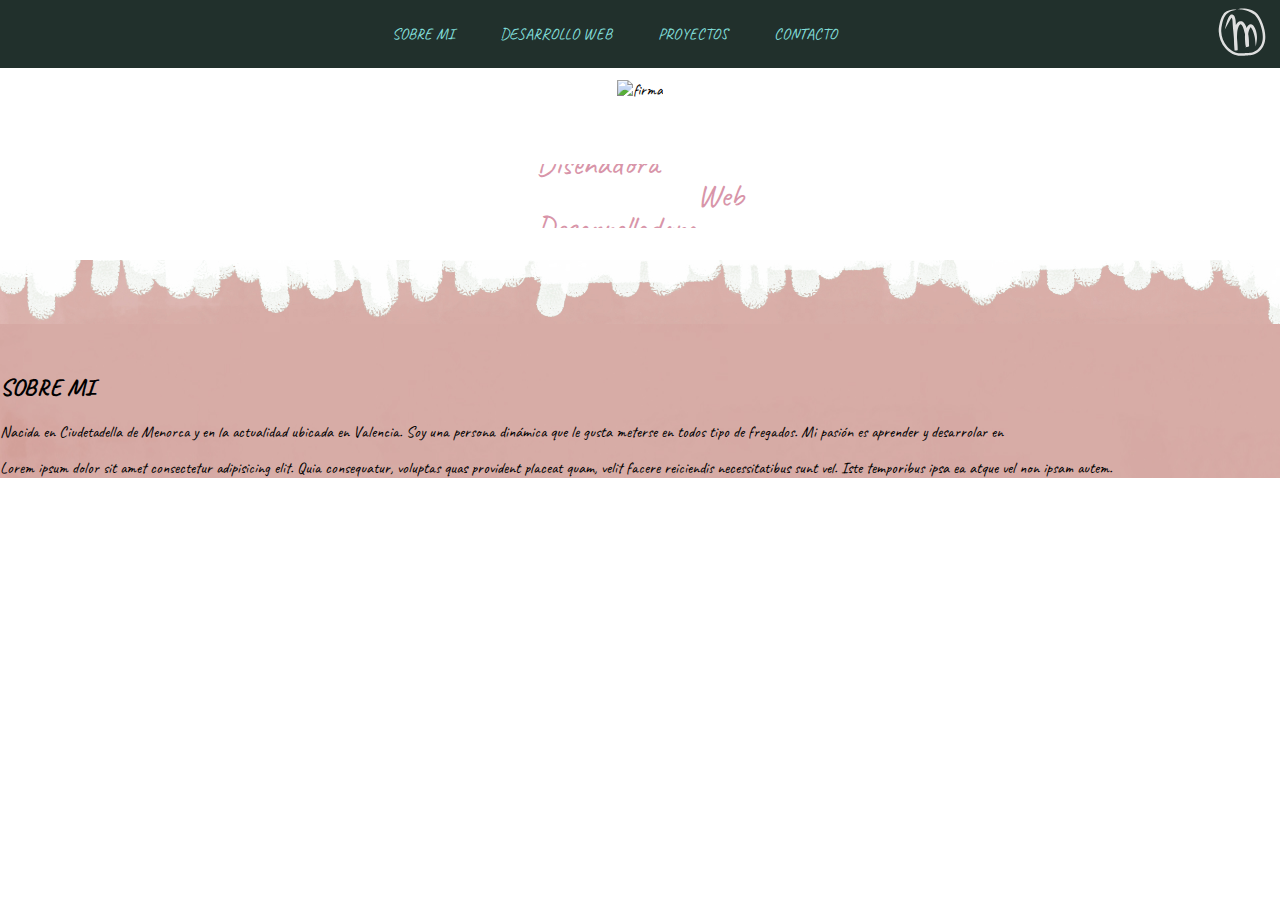
==== index.html @ 5e64967b "change colors" ====
<!DOCTYPE html>

<html lang="es">

    <head>
        <title>MaCa</title>
        <meta charset="UTF-8">
        <meta name="viewport" content="width=device-width, initial-scale=1.0">
        <link rel="stylesheet" type="text/css" href="css/estilo.css"/>
        <link rel="preconnect" href="https://fonts.gstatic.com"/>
        <link href="https://fonts.googleapis.com/css2?family=Potta+One&display=swap" rel="stylesheet"/>
        <link rel="preconnect" href="https://fonts.gstatic.com"/>
        <link href="https://fonts.googleapis.com/css2?family=Caveat" rel="stylesheet"/>
                <!-- poner icono en la pestaña -->
        <link rel="icon" href="images/prueba3.svg"/>
    </head>
    
    <body id="page-top" class="index">
        <!-- TOPBAR 
               <nav>
            <div>
            <a class="point" href="maca_sobremi.html"> SOBRE MI </a>
            <a class="point" href="maca_restauracion.html">RESTAURACIÓN</a>
            <a class="point" href="maca_web.html">DESARROLLO WEB</a>
            <a class="point" href="maca_otros.html">OTROS PROYECTOS</a>
            <a class="point" href="maca_contacto.html">CONTACTO</a>
            </div>
            <a href="maca_inicio.html"><img src="images/icono.png" alt="inicio"/></a>
        </nav> 
        -->
        
            <div class="topbar">
                <input type="checkbox" name="Menu" id="menu-toggle" />
                <label class="menu-button-container" for="menu-toggle">
                    <img class="icon-home" src="images/menu1.svg" alt="icon menu"/>
                </label>
                <div class="menu-button"></div>
                <nav class="nav-menu">
                    <ul class="nav-menu">
                        <li class="nav-menu__item">
                            <a class="point" href="#sobre_mi"> SOBRE MI</a>
                        </li>
                        <li class="nav-menu__item">
                            <a class="point" href="maca_web.html">DESARROLLO WEB</a>
                        </li>
                        <li class="nav-menu__item">
                            <a class="point" href="maca_proj.html">PROYECTOS</a>
                        </li>
                        <li class="nav-menu__item">
                            <a class="point" href="maca_contacto.html">CONTACTO</a>
                        </li>
                    </ul>
                </nav>
                <div class="nav-menu__button">
                    <a href="#page-top"><img class="icon-home" src="images/prueba3.svg" alt="icono"></a>
                </div>
            </div>
                     
        
        <header>
            <div id="titulo"><img src="images/animalsalvaje-web2.png" alt="firma"></div>
        </header>
        <main> 
            <div class="contenedor">
                <ul class="change">
                    <li>Diseñadora</li>
                    <li>Desarrolladora</li>
                </ul>
            </br>
                <p>Web</p>
            </div>
        </main>

        <div id="transicion"></div>

        
        <article>
                <h2 id="sobre_mi">SOBRE MI</h2>
            <section> 
                <p>Nacida en Ciudetadella de Menorca y en la actualidad ubicada en Valencia. 
                    Soy una persona dinámica que le gusta meterse en todos tipo de fregados. Mi pasión es aprender y desarrolar en </p>
Lorem ipsum dolor sit amet consectetur adipisicing elit. Quia consequatur, voluptas quas provident placeat quam, velit facere reiciendis necessitatibus sunt vel. Iste temporibus ipsa ea atque vel non ipsam autem.
            </section>
        </article>





                <!--
                <h2 id="sobre_mi">SOBRE MI</h2>
        <section> 
            <h3>PRESENTACIÓN</h3>
                <div id="imagen">
                    <img src="images/MARIA.png" alt="MARIA"/>
                </div>
                    <p><b>Lorem ipsum dolor sit amet </b>, consectetur adipiscing elit, sed do eiusmod tempor 
                        incididunt ut labore et dolore magna aliqua. Odio ut sem nulla pharetra diam sit. 
                        Pretium quam vulputate dignissim suspendisse in est ante in nibh. Nunc consequat 
                        interdum <b> varius sit </b>amet mattis. <i>Malesuada</i> fames ac turpis egestas maecenas pharetra 
                        convallis posuere morbi. Mi proin sed libero enim sed faucibus. Egestas purus viverra 
                        accumsan in nisl nisi. Lectus proin nibh nisl condimentum id venenatis. Cras fermentum 
                        odio eu feugiat pretium nibh ipsum. Et molestie ac feugiat sed lectus vestibulum mattis 
                        ullamcorper.</p>
                    <hr/>
                    <p>Accumsan tortor posuere ac ut consequat. Nec feugiat in fermentum posuere urna nec tincidunt praesent 
                        semper. Ut sem nulla pharetra diam sit amet. Habitasse platea dictumst quisque sagittis purus. In hac 
                        habitasse platea dictumst quisque. Gravida rutrum quisque non tellus orci ac auctor augue. Odio 
                        pellentesque diam volutpat commodo sed. Amet consectetur adipiscing elit duis tristique. Netus et 
                        malesuada fames ac turpis egestas integer eget. Posuere lorem ipsum dolor sit amet consectetur. Sit amet 
                        risus nullam eget. Vitae turpis massa sed elementum tempus egestas sed sed risus. Risus sed vulputate odio
                        ut enim blandit volutpat. Convallis a cras semper auctor neque. Praesent tristique magna sit amet purus 
                        gravida. Augue ut lectus arcu bibendum at varius vel pharetra. Lobortis scelerisque fermentum dui faucibus 
                        n ornare quam viverra. Nulla pharetra diam sit amet nisl suscipit adipiscing. Magna fringilla urna porttitor
                        rhoncus dolor purus.</p>
                    <br/> 
                    <table border="1">
                        <tr>
                            <th colspan="3">Plazas disponibles</th>
                        </tr>
                        <tr>
                            <td class="tipo">Grado Medio</td>
                            <td>SMR</td>
                            <td>25</td>
                        </tr>
                        <tr>
                            <td rowspan="3" class="tipo">Grado Superior</td>
                            <td>ASIR</td>
                            <td>20</td>
                        </tr>
                        <tr>
                            <td >DAW</td>
                            <td>36</td>
                        </tr>
                        <tr>
                            <td>DAM</td>
                            <td>25</td>
                        </tr>
                    </table>
                </section>
                <br/> 
-->
<!--
<section>
                    <h3></h3>
                    <p>
                        Pueden acceder al ciclo sin prueba de acceso los:</p>
                    <ol type="A">
                        <li>Graduados en Educación Secundaria Obligatoria.</li>
                        <li>Titulados en Formación Profesional Básica.</li>
                        <li>Titulados de Formación Profesional de primer grado (Técnico Auxiliar).</li>
                        <li>Titulados de Formación Profesional de grado medio (Técnico).</li>
                        <li>Tener 2.º de BUP aprobado.</li>
                        <li>Tener 2.º de BUP aprobado.</li>
                        <li>Haber superado el segundo curso del primer ciclo experimental de reforma de las enseñanzas medias.</li>
                        <li>Haber superado, de las enseñanzas de Artes Plásticas y Oficios Artísticos, el tercer curso del Plan de 1963 o segundo de comunes experimental.</li>
                        <li>Otras titulaciones equivalentes a efectos académicos.</li>
                    </ol>
                    <p>Estos requisitos son generales para todos los ciclos de Grado Medio. Mas información <a href=http://www.ceice.gva.es/va/web/formacion-profesional/orientaciones-grado-medio>orientaciones grado medio</a>.
                    </p> 

                </section>
                <br/>

                <section>
                    <h3 id="r_grado_superior">Requisitos acceso grado superior</h3>
                    <p>
                        Pueden acceder al ciclo sin prueba de aquellos estudiantes que cumplan una de los siguientes requisitos (en orden de prioridad):</p> 
                    <ol type="I"> 
                        <li>Bachillerato LOE modalidad BCT o Título de Técnico de FP</li>
                        <li>Bachillerato LOGSE modalidades BCNS o BT.</li>
                        <li>Bachillerato Experimental modalidades BCN o BTI</li>
                        <li>Haber superado las opciones A, B de COU</li>
                        <li>Estar en posesión del título de Bachillerato LOE/LOGSE.</li>
                        <li>Haber superado el segundo curso de cualquier otra modalidad de Bachillerato Experimental.</li>
                        <li>Opciones C, D de Cou o Preu superados.</li>
                        <li>Estar en posesión del título de Formación Profesional de Segundo Grado u otras titulaciones equivalentes a efectos académicos.</li>
                        <li>Tener una titulación universitaria a la que se accedió sin cumplir ninguno de los requisitos anteriores.</li>
                    </ol>
                    <p>Estos requisitos son generales para todos los ciclos de Grado Superior. Más información <a href= "http://www.ceice.gva.es/va/web/formacion-profesional/orientaciones-grado-superior"> orientaciones grado superior.</a>
                    </p>

                </section>
                <br/>
                <section>
                    <h3 id="multimedia">Documentos multimedia</h3>
                    <div class="flex">
                        <div class="child" id="audio">
                            <div><audio controls>
                                <source src="media/XSLT_ampliación-2020-03-20_audio.mp3" type="audio/mpeg">
                                Your browser does not support the <code>audio</code> tag.
                                </audio></div>
                        </div>
                        <div class="child" id="video">
                            <div class="video"> <video width="320" height="240" controls>
                                <source src="media/XSLT_ampliación-2020-03-20.mp4" type="video/mp4">
                                Your browser does not support the <code>video</code> tag.
                                </video></div>
                        </div> 
                    </div>
                </section>

            
                <section>
                    <h3 id="info">Contacta para más información</h3>

                    <form>
                        <label for="name">Nombre y apellidos:</label>
                        <input type="text" id="name" maxlength="100" placeholder="Nombre y Apellidos" value="" required/><br/>
                        <label for="edad">Edad:</label>
                        <input type="number" id="edad" min="1" max="100" placeholder="Edad" value="" required/><br/>
                        <label for="informacion">Deseo recibir información de:</label><br/>
                        <select id="informacion">
                            <option selected>Grado Superior</option>
                            <option>Grado Medio</option>
                            <option>FP Básica</option>
                        </select>
                        <br/>
                        <label for="email">Correo electrónico:</label>
                        <input type="email" id="email" maxlength="100" required placeholder="Email"/><br/>
                        <label class="horario">Prefiero horario:</label><br/>
                        <input type="radio" name="horario" id="ma" value="mañana" checked="checked" /><label for="ma">Mañana</label><br/>
                        <input type="radio" name="horario" id="ta" value="tarde" /> <label for="ta">Tarde</label><br/>
                        <input type="radio" name="horario" id="in" value="indistinto" /><label for="in">Indistinto</label><br/>

                        <label class="checkbox_modalidad"> Modalidad </label> <br/>
                        <input type="checkbox" name="presencial" value="presencial" id="presencial" checked/><label for="presencial">Presencial</label><br/>
                        <input id="semipresencial" type="checkbox"  name="semipresencial" value="semipresencial" checked="checked"/> 
                        <label for= "semipresencial"> SemiPresencial </label> <br/>

                        <input type="submit" id="submit" value="Enviar Datos" />
                    </form>
                </section>
                 comment -->
        <br/><br/>
        <footer> Maria Cavaller    2023</footer>
        

        <script>
            // Escucha el evento de clic en los elementos del menú
            const menuItems = document.querySelectorAll('.nav-menu__item');
            menuItems.forEach(item => {
                item.addEventListener('click', () => {
                    // Oculta automáticamente la lista de elementos al hacer clic
                    const menuToggle = document.getElementById('menu-toggle');
                    menuToggle.checked = false;
                });
            });
        </script>
    </body>
</html>
---- css/estilo.css ----
/*estilo texto*/
body{
    margin: 0; 
    font-family:  Candara, 'Caveat' ,Helvetica, Arial, sans-serif;
    /*background-image: url('../images/fondo.jpg');
    background-size: cover;
    background-position: center; */
    overflow-x: hidden;
}
/* RESET CSS */

html body {
    margin: 0;
    height: 100%;
  }
  
  ul {
    margin: 0;
    padding: 0;
  }

  /*quitar estilo a los enlaces*/
  a {
    color: initial;
    text-decoration: none;
  }

/*NAVEGADOR*/
.topbar{
    display: flex;
    flex-direction: row;
    justify-content: space-between;
    align-items: center;
    position: fixed;
    background-color: #21302c;
    height: 3em;
    padding: 10px;
    width: 100%;
}

nav-menu {
  display: flex;
  list-style: none;
  margin: 0;
  padding: 0;
  
}

nav a{
    padding: 2px 7px 2px 7px;
}

.nav-menu__item{
    margin: 0 1rem;
    overflow: hidden;
    background-color: #21302c;
    
    text-decoration: none;
    display: inline;
}
li a{
    color: rgb(128, 221, 216);
}
.nav-menu>ul {
    display: flex;
    flex-direction: row;
}

.menu-button-container {
    display: none;
    height: 100%;
    width: 3em;
    cursor: pointer;
    align-items: center;
}

/*ocultar cuadrado seleccionador*/
#menu-toggle {
    display: none;
}


nav a.point:hover {
    color: #d895a9;
    cursor: pointer;
    outline: 0;
}
/*ICONOS*/
.icon-home {
    width: 3em;
    height: 3em;
    padding-right: 1.5em;
    filter: invert(100%)
}
.icon-home:hover{
    filter: invert(70%);
}
/*nav para movil*/
@media (max-width:768px) {
    .menu-button-container {
        display: flex; 
      }

    .nav-menu {
        position: absolute;
        top: 2.1em;
        left: 0;
        width: 100vw;
        /*radio no funciona
        border-radius: 5%;
        border:#6AE8C7;
        */  
    }

    .nav-menu__item {
        text-decoration: none;
        font-weight: bold;
     }
    
    .nav-menu>ul {
        display: flex;
        flex-direction: column;
        
    }

    #menu-toggle~.nav-menu li {
        height: 0;
        margin: 0;
        padding: 0;
        border: 0;
        transition: height 400ms cubic-bezier(0.23, 1, 0.32, 1);
    }

    #menu-toggle:checked~.nav-menu li {
        height: 3em;
        padding: 0.6em;
        transition: height 400ms cubic-bezier(0.23, 1, 0.32, 1);
    }

    .nav-menu>li {
        display: flex;
        margin: 0;
        padding: 1em 0;
        width: 70%;
    }
}

/*INICIO*/
/*nombre
header {
    font-family: 'Caveat';
    font-size: 5em;
    color: white;
    text-align: center;
}
*/
#titulo{
    display: flex;
    align-items: center;
    justify-content: center;
}
#titulo>img{
    height: 80%;
    max-height: 100vh;
    margin-top: 5em;
    margin-bottom: 5%;
    /*para que la imagen no se deforme*/
    object-fit: cover;
}
@media (max-width:768px) {
    #titulo>img{
   
    width: 100%;
    height: auto;
    margin-bottom: 4%;
}
}

/*descripcion intro*/
.contenedor{
    display: flex;
    width: 100%;
    height: 2em;
    color:#d895a9;
    font-size: 2em;
    line-height: 2em;    
    position: relative;
    justify-content: center;
    align-items: center;
    /*ocutar elementos que se salen del contenedor*/
    overflow: hidden;
}
.change{
    list-style: none;
    animation: cambiar 4s infinite;
}
@keyframes cambiar {
    0%{margin-top: 2em;}
    25%{margin-top: 2em;}
    50%{margin-top: -2em;}
    75%{margin-top: -2em;}
    95%{margin-top: 2em;}
    100%{margin-top: 2em;}
}

#transicion{
    background-image: url('../images/fondo1.jpg');
    background-size: cover;
    background-position: center; 
    width: 100%;
    height: 4em;
    margin-top: 2em;
    margin-bottom: 0;
}
/*SOBREMI*/
article{
    background-image: url('../images/fondo2.jpg');
}
h2,#sobremi{
    padding-top: 2em;
    margin-top: 0;
}





/*intro?
.intro{
    font-family: Candara; sans-serif;
    text-align: center;
    font-size: 2em;
    color: white;
}
*/
footer{
    font-family: sans-serif;;
    text-align: center;
    bottom: 0.5em;
    color: white;

}

/*titulos
nav{
    display: flex;
    background-color: #387162;
    position: fixed;
    justify-content: space-between;
    width: 100%;
    height: 4em;
    align-items: center;
    
    
}
& div{
    padding: 10px;
}
nav a{
    margin-top: 0;
    color: white;
    padding: 2px 7px 2px 7px;
    text-decoration: none;
}
nav a.point:hover {
    color: #6AE8C7;
    cursor: pointer;
    outline: 0;
}

a img{
   width: 2em;
   height: 2em;
   padding-right: 3em;
   border: 0;
}
h2{
    font-family: Candara;
    padding-top: 3em;
    margin-left: 0.5em;
    font-size: 2em;
    color: white;
}
h3 {
    margin-left: 1em;
    font-size: 1.5em;
    
}
p{
    text-align: justify;
    margin-left: 2em;
    margin-right: 1em;
}
*/
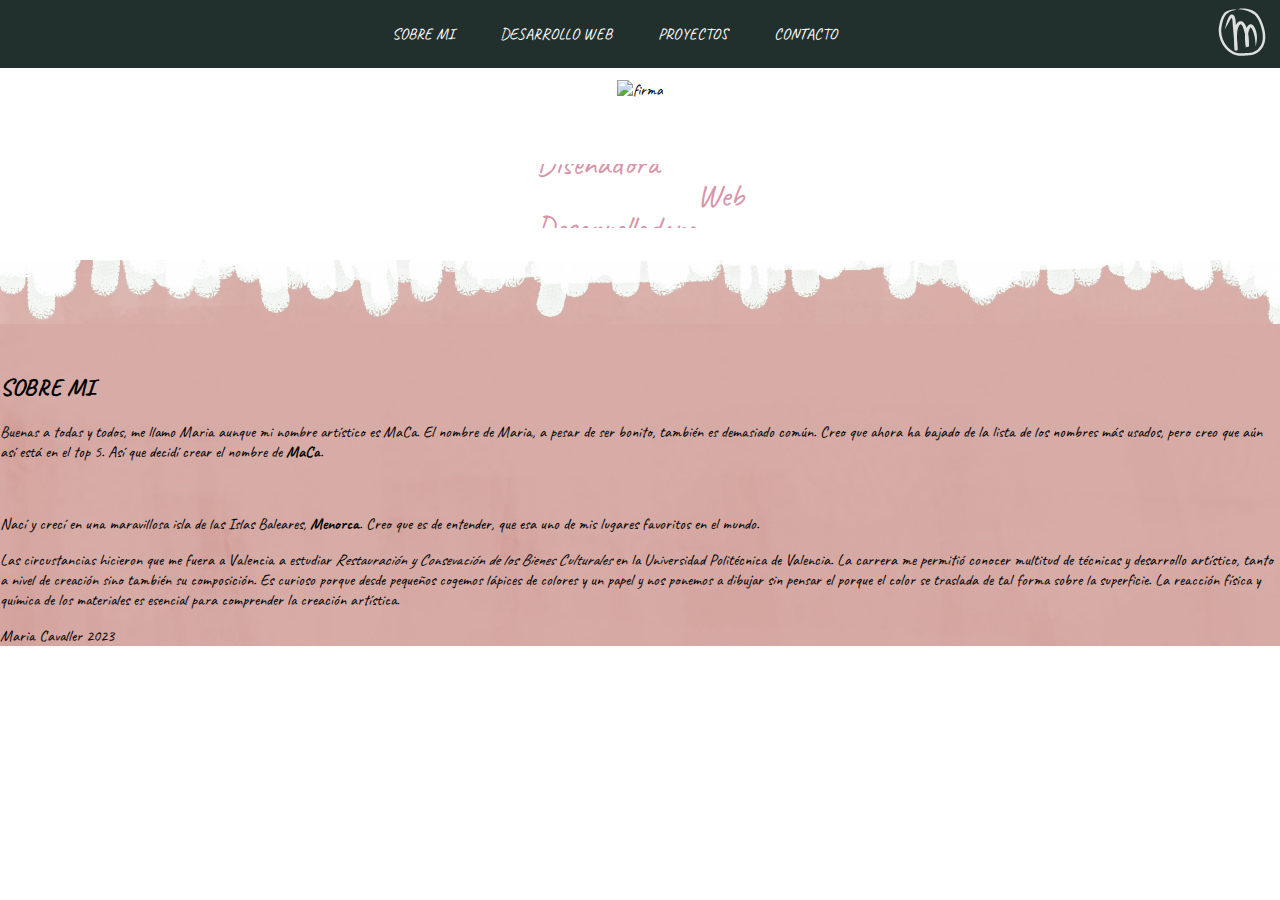
==== commit fd95382b: "sobremi" ====
--- a/index.html
+++ b/index.html
@@ -77,10 +77,19 @@
         <article>
                 <h2 id="sobre_mi">SOBRE MI</h2>
             <section> 
-                <p>Nacida en Ciudetadella de Menorca y en la actualidad ubicada en Valencia. 
-                    Soy una persona dinámica que le gusta meterse en todos tipo de fregados. Mi pasión es aprender y desarrolar en </p>
-Lorem ipsum dolor sit amet consectetur adipisicing elit. Quia consequatur, voluptas quas provident placeat quam, velit facere reiciendis necessitatibus sunt vel. Iste temporibus ipsa ea atque vel non ipsam autem.
+                <p>Buenas a todas y todos, me llamo Maria aunque mi nombre artístico es MaCa. El nombre de Maria, a pesar de ser bonito, también es demasiado común. Creo que ahora ha bajado de la lista de los nombres más usados, pero creo que aún así está en el top 5.
+                    Así que decidí crear el nombre de <b>MaCa</b>.</p></br>
+                    <p>Nací y crecí en una maravillosa isla de las Islas Baleares, <b>Menorca</b>. Creo que es de entender, que esa uno de mis lugares favoritos en el mundo.</p>                    
+                    <p> Las circustancias hicieron que me fuera a Valencia a estudiar <i>Restauración y Consevación de los Bienes Culturales</i> en la Universidad Politécnica de Valencia.
+                    La carrera me permitió conocer multitud de técnicas y desarrollo artístico, tanto a nivel de creación sino también su composición. Es curioso porque desde pequeños cogemos lápices de colores
+                    y un papel y nos ponemos a dibujar sin pensar el porque el color se traslada de tal forma sobre la superficie. La reacción física y química de los materiales
+                    es esencial para comprender la creación artística.</p> 
+                   
+                   
+
+
             </section>
+            Maria Cavaller 2023
         </article>
 
 
--- a/css/estilo.css
+++ b/css/estilo.css
@@ -60,7 +60,7 @@
     display: inline;
 }
 li a{
-    color: rgb(128, 221, 216);
+    color: white;
 }
 .nav-menu>ul {
     display: flex;
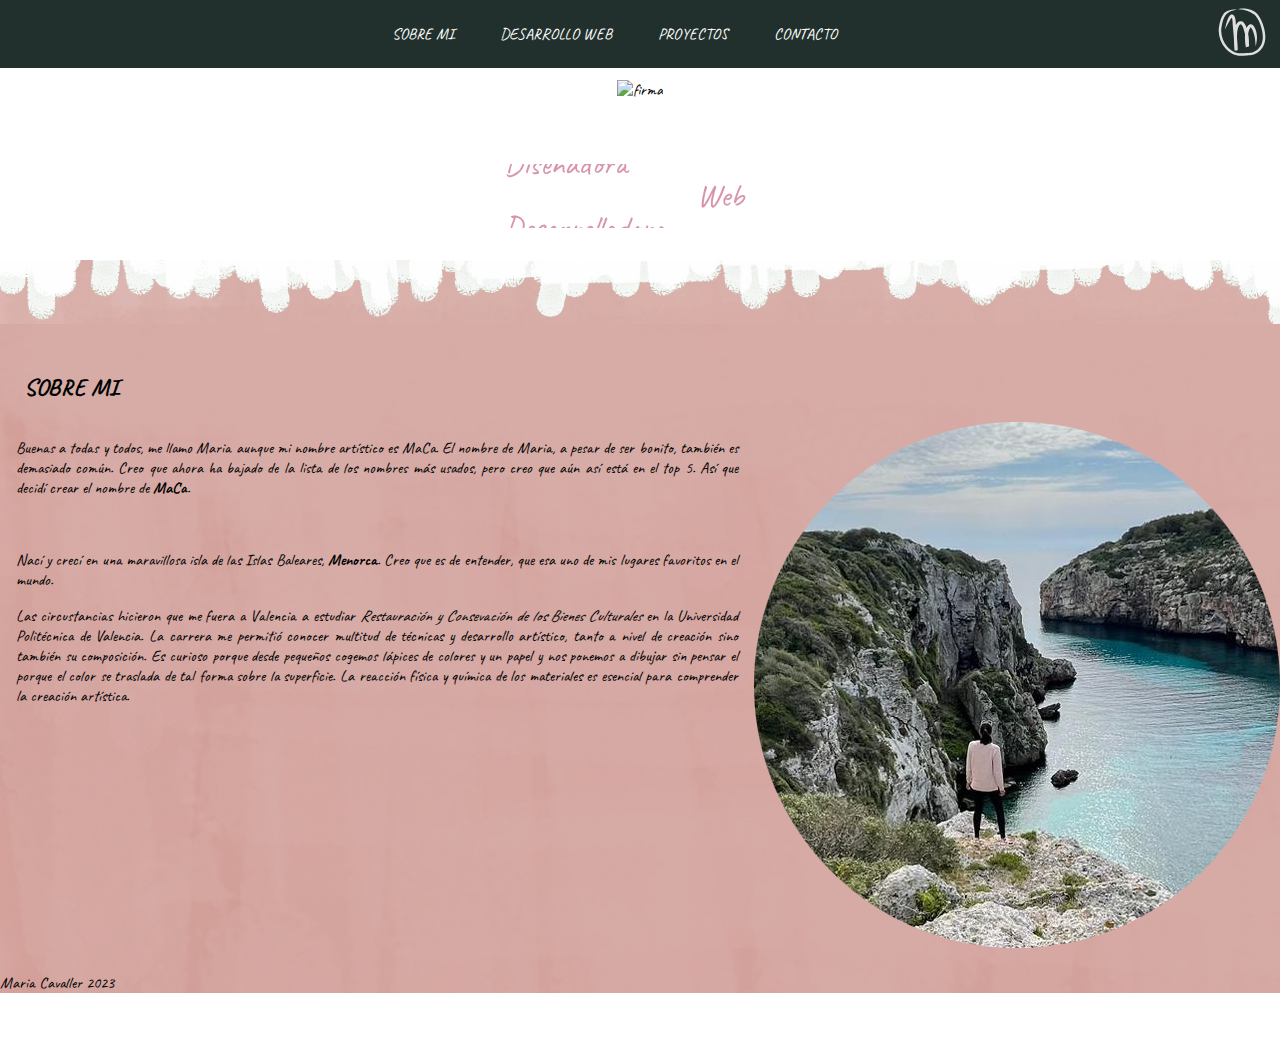
==== commit 34402b53: "things" ====
--- a/index.html
+++ b/index.html
@@ -35,29 +35,50 @@
                     <img class="icon-home" src="images/menu1.svg" alt="icon menu"/>
                 </label>
                 <div class="menu-button"></div>
-                <nav class="nav-menu">
-                    <ul class="nav-menu">
-                        <li class="nav-menu__item">
-                            <a class="point" href="#sobre_mi"> SOBRE MI</a>
-                        </li>
-                        <li class="nav-menu__item">
-                            <a class="point" href="maca_web.html">DESARROLLO WEB</a>
-                        </li>
-                        <li class="nav-menu__item">
-                            <a class="point" href="maca_proj.html">PROYECTOS</a>
-                        </li>
-                        <li class="nav-menu__item">
-                            <a class="point" href="maca_contacto.html">CONTACTO</a>
-                        </li>
-                    </ul>
-                </nav>
+                    <nav class="nav-menu">
+                        <ul class="nav-menu">
+                            <li class="nav-menu__item">
+                                <a class="point" href="#sobre_mi"> SOBRE MI</a>
+                            </li>
+                            <li class="nav-menu__item">
+                                <a class="point" href="maca_web.html">DESARROLLO WEB</a>
+                            </li>
+                            <li class="nav-menu__item">
+                                <a class="point" href="maca_proj.html">PROYECTOS</a>
+                            </li>
+                            <li class="nav-menu__item">
+                                <a class="point" href="maca_contacto.html">CONTACTO</a>
+                            </li>
+                        </ul>
+                    </nav>
                 <div class="nav-menu__button">
                     <a href="#page-top"><img class="icon-home" src="images/prueba3.svg" alt="icono"></a>
                 </div>
             </div>
                      
         
-        <header>
+        <header id="maca"> 
+            <!-- CAMBIAR IMAGEN CADA 2 S ---------
+            <img id="imagen-cambiante" src="" alt="Imagen Cambiante">
+            <script>
+                const imagenes = [
+                'images/animalsalvaje-web2.png',
+                'images/animalsalvaje-web3.png',
+                ]
+                function cambiarImagen() {
+                    const imgElement = document.getElementById('imagen-cambiante');
+                    let index = 0;
+                    setInterval(() => {
+                        imgElement.src = imagenes[index];
+                        index = (index + 1) % imagenes.length;
+                    }, 2000); // 4000 milisegundos = 4 segundos
+                }
+
+                // Inicia el cambio de imagen al cargar la página
+                cambiarImagen();
+            </script>
+            -->
+            
             <div id="titulo"><img src="images/animalsalvaje-web2.png" alt="firma"></div>
         </header>
         <main> 
@@ -77,14 +98,19 @@
         <article>
                 <h2 id="sobre_mi">SOBRE MI</h2>
             <section> 
-                <p>Buenas a todas y todos, me llamo Maria aunque mi nombre artístico es MaCa. El nombre de Maria, a pesar de ser bonito, también es demasiado común. Creo que ahora ha bajado de la lista de los nombres más usados, pero creo que aún así está en el top 5.
+                <div class="flexbox">
+                <div class="texto">
+                    <p>Buenas a todas y todos, me llamo Maria aunque mi nombre artístico es MaCa. El nombre de Maria, a pesar de ser bonito, también es demasiado común. Creo que ahora ha bajado de la lista de los nombres más usados, pero creo que aún así está en el top 5.
                     Así que decidí crear el nombre de <b>MaCa</b>.</p></br>
-                    <p>Nací y crecí en una maravillosa isla de las Islas Baleares, <b>Menorca</b>. Creo que es de entender, que esa uno de mis lugares favoritos en el mundo.</p>                    
+                    <p>Nací y crecí en una maravillosa isla de las Islas Baleares, <b>Menorca</b>. Creo que es de entender, que esa uno de mis lugares favoritos en el mundo.</p>               
                     <p> Las circustancias hicieron que me fuera a Valencia a estudiar <i>Restauración y Consevación de los Bienes Culturales</i> en la Universidad Politécnica de Valencia.
                     La carrera me permitió conocer multitud de técnicas y desarrollo artístico, tanto a nivel de creación sino también su composición. Es curioso porque desde pequeños cogemos lápices de colores
                     y un papel y nos ponemos a dibujar sin pensar el porque el color se traslada de tal forma sobre la superficie. La reacción física y química de los materiales
                     es esencial para comprender la creación artística.</p> 
-                   
+                </div>
+                    <div class="images_me"><img src="images/menorca.png" alt="menorca"/>
+                    <img src="" alt=""></div>
+                </div>
                    
 
 
--- a/css/estilo.css
+++ b/css/estilo.css
@@ -1,5 +1,14 @@
 
 /*estilo texto*/
+/*INICIO*/
+/*nombre
+header {
+    font-family: 'Caveat';
+    font-size: 5em;
+    color: white;
+    text-align: center;
+}
+*/
 body{
     margin: 0; 
     font-family:  Candara, 'Caveat' ,Helvetica, Arial, sans-serif;
@@ -19,6 +28,15 @@
     margin: 0;
     padding: 0;
   }
+  h2{
+    margin-left: 1em;
+    margin-right: 1em;
+  }
+  p{
+    margin-left: 1em;
+    margin-right: 1em;
+    text-align: justify;
+  }
 
   /*quitar estilo a los enlaces*/
   a {
@@ -90,12 +108,15 @@
 .icon-home {
     width: 3em;
     height: 3em;
+    margin-left: auto;
     padding-right: 1.5em;
     filter: invert(100%)
 }
 .icon-home:hover{
     filter: invert(70%);
 }
+
+
 /*nav para movil*/
 @media (max-width:768px) {
     .menu-button-container {
@@ -112,18 +133,15 @@
         border:#6AE8C7;
         */  
     }
-
     .nav-menu__item {
         text-decoration: none;
         font-weight: bold;
      }
-    
+
     .nav-menu>ul {
         display: flex;
         flex-direction: column;
-        
-    }
-
+    }
     #menu-toggle~.nav-menu li {
         height: 0;
         margin: 0;
@@ -131,13 +149,11 @@
         border: 0;
         transition: height 400ms cubic-bezier(0.23, 1, 0.32, 1);
     }
-
     #menu-toggle:checked~.nav-menu li {
         height: 3em;
         padding: 0.6em;
         transition: height 400ms cubic-bezier(0.23, 1, 0.32, 1);
     }
-
     .nav-menu>li {
         display: flex;
         margin: 0;
@@ -146,15 +162,7 @@
     }
 }
 
-/*INICIO*/
-/*nombre
-header {
-    font-family: 'Caveat';
-    font-size: 5em;
-    color: white;
-    text-align: center;
-}
-*/
+
 #titulo{
     display: flex;
     align-items: center;
@@ -169,8 +177,7 @@
     object-fit: cover;
 }
 @media (max-width:768px) {
-    #titulo>img{
-   
+    #imagen-cambiante{
     width: 100%;
     height: auto;
     margin-bottom: 4%;
@@ -193,7 +200,7 @@
 }
 .change{
     list-style: none;
-    animation: cambiar 4s infinite;
+    animation: cambiar 5s infinite;
 }
 @keyframes cambiar {
     0%{margin-top: 2em;}
@@ -213,7 +220,8 @@
     margin-top: 2em;
     margin-bottom: 0;
 }
-/*SOBREMI*/
+/*----SOBREMI---*/
+
 article{
     background-image: url('../images/fondo2.jpg');
 }
@@ -221,6 +229,23 @@
     padding-top: 2em;
     margin-top: 0;
 }
+
+/*imagenes sobre mi*/
+.flexbox{
+    display: flex;
+
+}
+
+
+
+
+
+
+
+
+
+
+
 
 
 
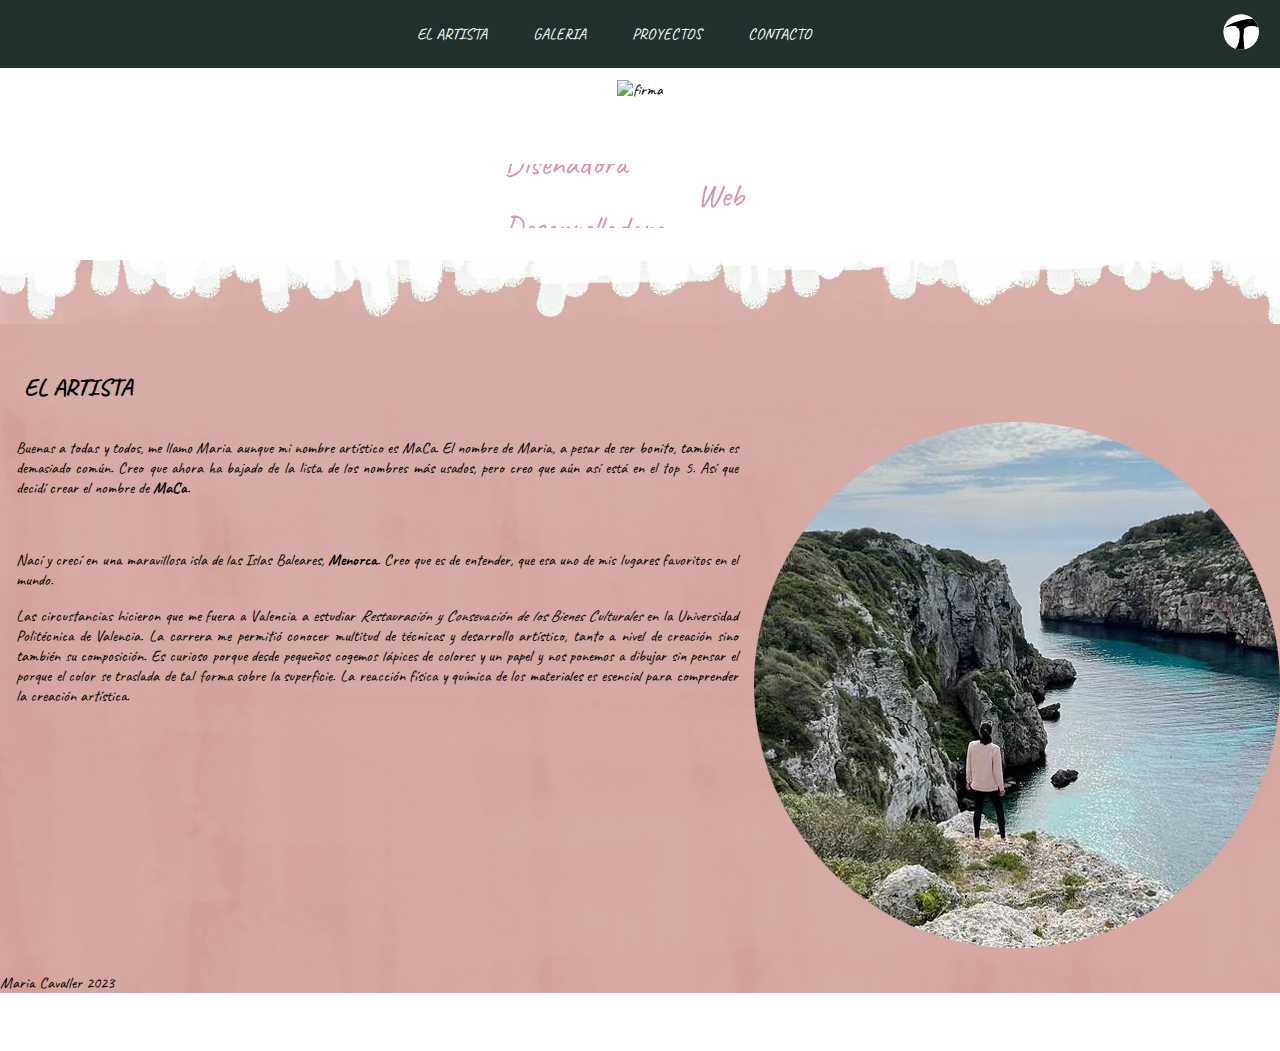
==== commit 7245e204: "input" ====
--- a/index.html
+++ b/index.html
@@ -12,36 +12,24 @@
         <link rel="preconnect" href="https://fonts.gstatic.com"/>
         <link href="https://fonts.googleapis.com/css2?family=Caveat" rel="stylesheet"/>
                 <!-- poner icono en la pestaña -->
-        <link rel="icon" href="images/prueba3.svg"/>
+        <link rel="icon" href="images/tristan-icon.svg"/>
     </head>
     
     <body id="page-top" class="index">
-        <!-- TOPBAR 
-               <nav>
-            <div>
-            <a class="point" href="maca_sobremi.html"> SOBRE MI </a>
-            <a class="point" href="maca_restauracion.html">RESTAURACIÓN</a>
-            <a class="point" href="maca_web.html">DESARROLLO WEB</a>
-            <a class="point" href="maca_otros.html">OTROS PROYECTOS</a>
-            <a class="point" href="maca_contacto.html">CONTACTO</a>
-            </div>
-            <a href="maca_inicio.html"><img src="images/icono.png" alt="inicio"/></a>
-        </nav> 
-        -->
-        
+<!--NAVEGADOR-->
             <div class="topbar">
                 <input type="checkbox" name="Menu" id="menu-toggle" />
                 <label class="menu-button-container" for="menu-toggle">
-                    <img class="icon-home" src="images/menu1.svg" alt="icon menu"/>
+                    <img class="icon-home" src="images/menu.svg" alt="icon menu"/>
                 </label>
                 <div class="menu-button"></div>
                     <nav class="nav-menu">
                         <ul class="nav-menu">
                             <li class="nav-menu__item">
-                                <a class="point" href="#sobre_mi"> SOBRE MI</a>
-                            </li>
-                            <li class="nav-menu__item">
-                                <a class="point" href="maca_web.html">DESARROLLO WEB</a>
+                                <a class="point" href="#elartista">EL ARTISTA</a>
+                            </li>
+                            <li class="nav-menu__item">
+                                <a class="point" href="maca_web.html">GALERIA</a>
                             </li>
                             <li class="nav-menu__item">
                                 <a class="point" href="maca_proj.html">PROYECTOS</a>
@@ -52,7 +40,7 @@
                         </ul>
                     </nav>
                 <div class="nav-menu__button">
-                    <a href="#page-top"><img class="icon-home" src="images/prueba3.svg" alt="icono"></a>
+                    <a href="#page-top"><img class="icon-home" src="images/tristan-icon.svg" alt="icono"></a>
                 </div>
             </div>
                      
@@ -96,7 +84,7 @@
 
         
         <article>
-                <h2 id="sobre_mi">SOBRE MI</h2>
+                <h2 id="elartista">EL ARTISTA</h2>
             <section> 
                 <div class="flexbox">
                 <div class="texto">
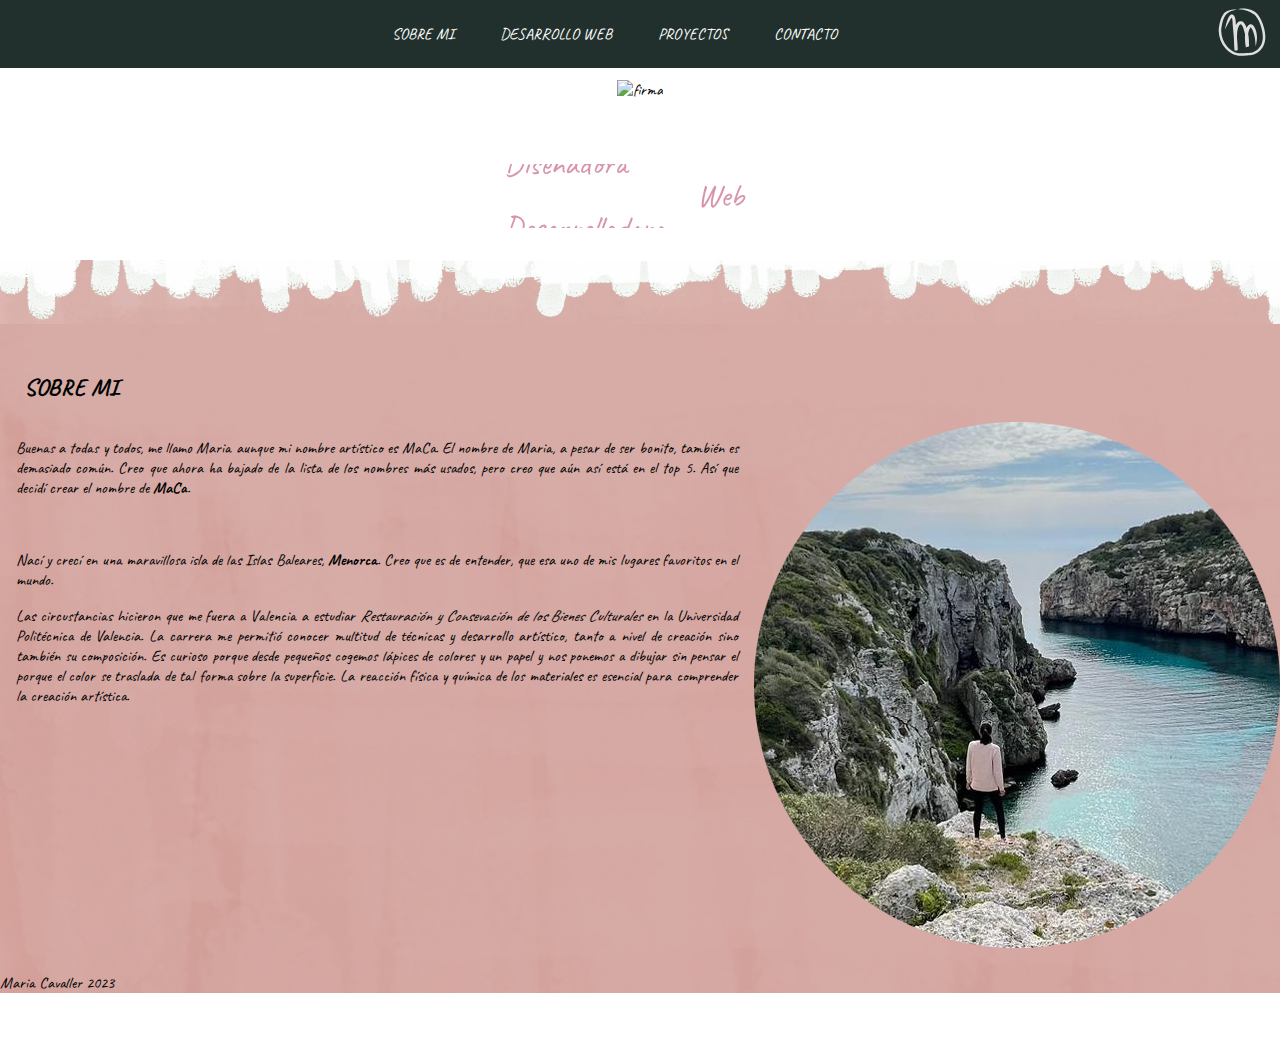
==== commit 011119e3: "edit" ====
--- a/index.html
+++ b/index.html
@@ -12,24 +12,36 @@
         <link rel="preconnect" href="https://fonts.gstatic.com"/>
         <link href="https://fonts.googleapis.com/css2?family=Caveat" rel="stylesheet"/>
                 <!-- poner icono en la pestaña -->
-        <link rel="icon" href="images/tristan-icon.svg"/>
+        <link rel="icon" href="images/prueba3.svg"/>
     </head>
     
     <body id="page-top" class="index">
-<!--NAVEGADOR-->
+        <!-- TOPBAR 
+               <nav>
+            <div>
+            <a class="point" href="maca_sobremi.html"> SOBRE MI </a>
+            <a class="point" href="maca_restauracion.html">RESTAURACIÓN</a>
+            <a class="point" href="maca_web.html">DESARROLLO WEB</a>
+            <a class="point" href="maca_otros.html">OTROS PROYECTOS</a>
+            <a class="point" href="maca_contacto.html">CONTACTO</a>
+            </div>
+            <a href="maca_inicio.html"><img src="images/icono.png" alt="inicio"/></a>
+        </nav> 
+        -->
+        
             <div class="topbar">
                 <input type="checkbox" name="Menu" id="menu-toggle" />
                 <label class="menu-button-container" for="menu-toggle">
-                    <img class="icon-home" src="images/menu.svg" alt="icon menu"/>
+                    <img class="icon-home" src="images/menu1.svg" alt="icon menu"/>
                 </label>
                 <div class="menu-button"></div>
                     <nav class="nav-menu">
                         <ul class="nav-menu">
                             <li class="nav-menu__item">
-                                <a class="point" href="#elartista">EL ARTISTA</a>
-                            </li>
-                            <li class="nav-menu__item">
-                                <a class="point" href="maca_web.html">GALERIA</a>
+                                <a class="point" href="#sobre_mi"> SOBRE MI</a>
+                            </li>
+                            <li class="nav-menu__item">
+                                <a class="point" href="maca_web.html">DESARROLLO WEB</a>
                             </li>
                             <li class="nav-menu__item">
                                 <a class="point" href="maca_proj.html">PROYECTOS</a>
@@ -40,13 +52,13 @@
                         </ul>
                     </nav>
                 <div class="nav-menu__button">
-                    <a href="#page-top"><img class="icon-home" src="images/tristan-icon.svg" alt="icono"></a>
+                    <a href="#page-top"><img class="icon-home" src="images/prueba3.svg" alt="icono"></a>
                 </div>
             </div>
                      
         
         <header id="maca"> 
-            <!-- CAMBIAR IMAGEN CADA 2 S ---------
+            <!-- CAMBIAR IMAGEN CADA 2S ---------
             <img id="imagen-cambiante" src="" alt="Imagen Cambiante">
             <script>
                 const imagenes = [
@@ -84,7 +96,7 @@
 
         
         <article>
-                <h2 id="elartista">EL ARTISTA</h2>
+                <h2 id="sobre_mi">SOBRE MI</h2>
             <section> 
                 <div class="flexbox">
                 <div class="texto">
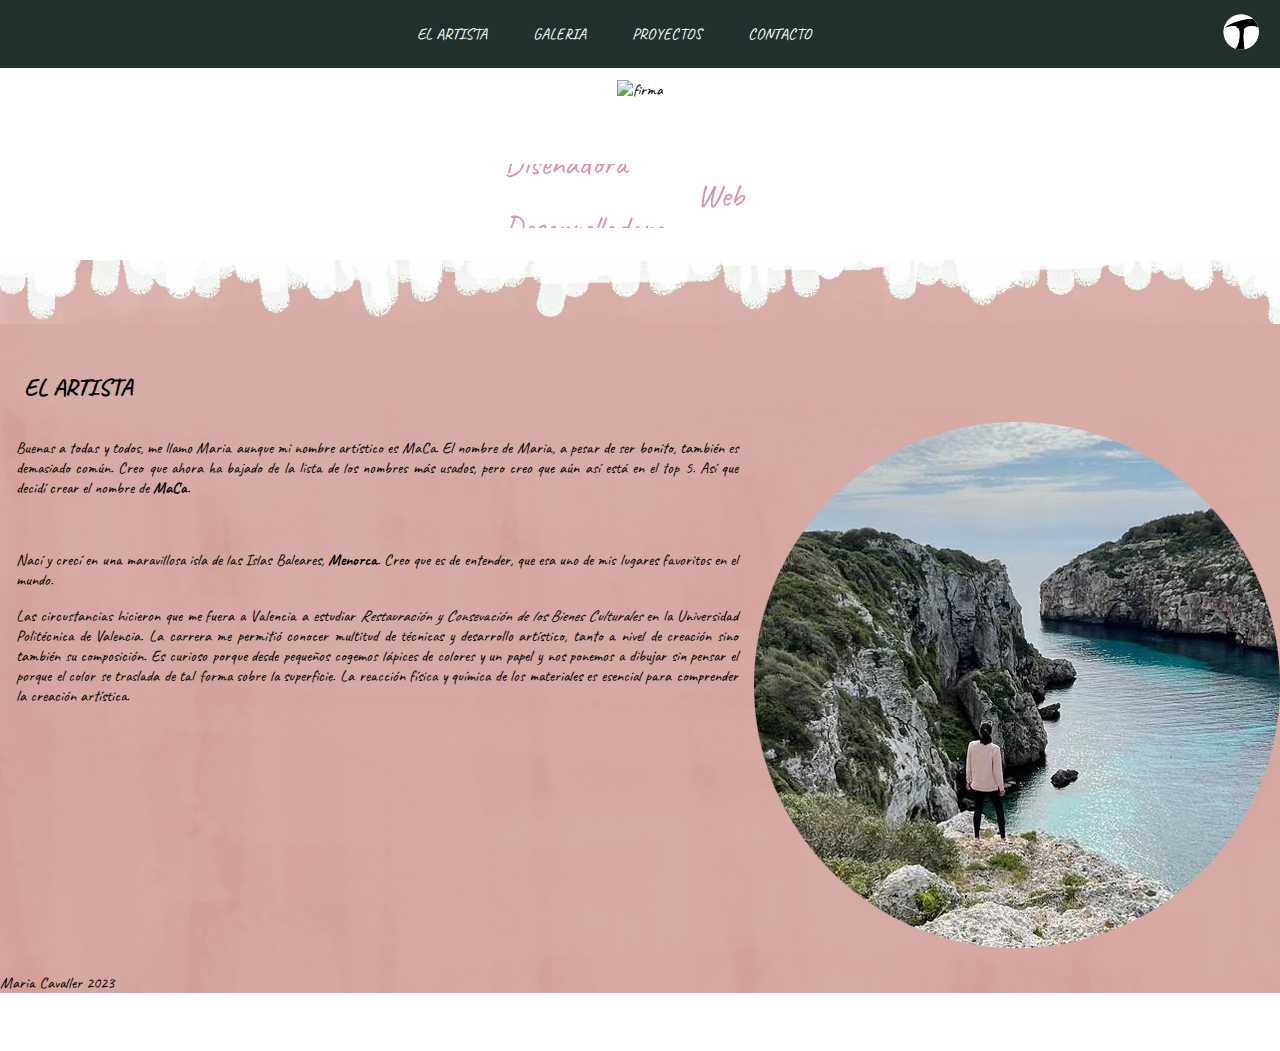
==== commit 2bd3609c: "Merge branch 'main' of https://github.com/macamer/MaCa" ====
--- a/index.html
+++ b/index.html
@@ -12,36 +12,24 @@
         <link rel="preconnect" href="https://fonts.gstatic.com"/>
         <link href="https://fonts.googleapis.com/css2?family=Caveat" rel="stylesheet"/>
                 <!-- poner icono en la pestaña -->
-        <link rel="icon" href="images/prueba3.svg"/>
+        <link rel="icon" href="images/tristan-icon.svg"/>
     </head>
     
     <body id="page-top" class="index">
-        <!-- TOPBAR 
-               <nav>
-            <div>
-            <a class="point" href="maca_sobremi.html"> SOBRE MI </a>
-            <a class="point" href="maca_restauracion.html">RESTAURACIÓN</a>
-            <a class="point" href="maca_web.html">DESARROLLO WEB</a>
-            <a class="point" href="maca_otros.html">OTROS PROYECTOS</a>
-            <a class="point" href="maca_contacto.html">CONTACTO</a>
-            </div>
-            <a href="maca_inicio.html"><img src="images/icono.png" alt="inicio"/></a>
-        </nav> 
-        -->
-        
+<!--NAVEGADOR-->
             <div class="topbar">
                 <input type="checkbox" name="Menu" id="menu-toggle" />
                 <label class="menu-button-container" for="menu-toggle">
-                    <img class="icon-home" src="images/menu1.svg" alt="icon menu"/>
+                    <img class="icon-home" src="images/menu.svg" alt="icon menu"/>
                 </label>
                 <div class="menu-button"></div>
                     <nav class="nav-menu">
                         <ul class="nav-menu">
                             <li class="nav-menu__item">
-                                <a class="point" href="#sobre_mi"> SOBRE MI</a>
-                            </li>
-                            <li class="nav-menu__item">
-                                <a class="point" href="maca_web.html">DESARROLLO WEB</a>
+                                <a class="point" href="#elartista">EL ARTISTA</a>
+                            </li>
+                            <li class="nav-menu__item">
+                                <a class="point" href="maca_web.html">GALERIA</a>
                             </li>
                             <li class="nav-menu__item">
                                 <a class="point" href="maca_proj.html">PROYECTOS</a>
@@ -52,7 +40,7 @@
                         </ul>
                     </nav>
                 <div class="nav-menu__button">
-                    <a href="#page-top"><img class="icon-home" src="images/prueba3.svg" alt="icono"></a>
+                    <a href="#page-top"><img class="icon-home" src="images/tristan-icon.svg" alt="icono"></a>
                 </div>
             </div>
                      
@@ -96,7 +84,7 @@
 
         
         <article>
-                <h2 id="sobre_mi">SOBRE MI</h2>
+                <h2 id="elartista">EL ARTISTA</h2>
             <section> 
                 <div class="flexbox">
                 <div class="texto">
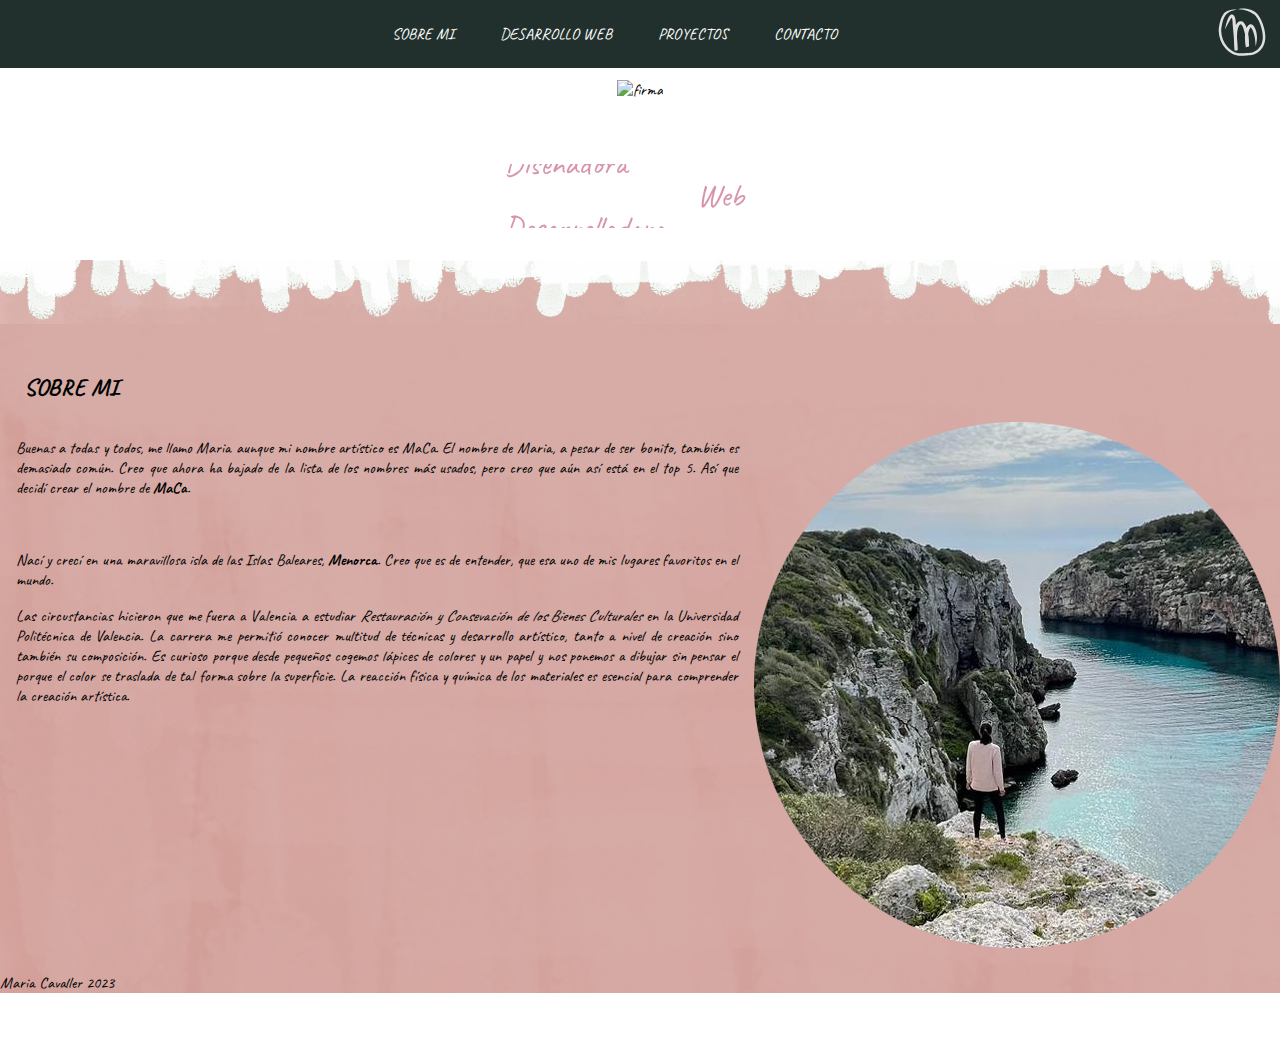
==== commit 213042d4: "solved" ====
--- a/index.html
+++ b/index.html
@@ -12,24 +12,36 @@
         <link rel="preconnect" href="https://fonts.gstatic.com"/>
         <link href="https://fonts.googleapis.com/css2?family=Caveat" rel="stylesheet"/>
                 <!-- poner icono en la pestaña -->
-        <link rel="icon" href="images/tristan-icon.svg"/>
+        <link rel="icon" href="images/prueba3.svg"/>
     </head>
     
     <body id="page-top" class="index">
-<!--NAVEGADOR-->
+        <!-- TOPBAR 
+               <nav>
+            <div>
+            <a class="point" href="maca_sobremi.html"> SOBRE MI </a>
+            <a class="point" href="maca_restauracion.html">RESTAURACIÓN</a>
+            <a class="point" href="maca_web.html">DESARROLLO WEB</a>
+            <a class="point" href="maca_otros.html">OTROS PROYECTOS</a>
+            <a class="point" href="maca_contacto.html">CONTACTO</a>
+            </div>
+            <a href="maca_inicio.html"><img src="images/icono.png" alt="inicio"/></a>
+        </nav> 
+        -->
+        
             <div class="topbar">
                 <input type="checkbox" name="Menu" id="menu-toggle" />
                 <label class="menu-button-container" for="menu-toggle">
-                    <img class="icon-home" src="images/menu.svg" alt="icon menu"/>
+                    <img class="icon-home" src="images/menu1.svg" alt="icon menu"/>
                 </label>
                 <div class="menu-button"></div>
                     <nav class="nav-menu">
                         <ul class="nav-menu">
                             <li class="nav-menu__item">
-                                <a class="point" href="#elartista">EL ARTISTA</a>
-                            </li>
-                            <li class="nav-menu__item">
-                                <a class="point" href="maca_web.html">GALERIA</a>
+                                <a class="point" href="#sobre_mi"> SOBRE MI</a>
+                            </li>
+                            <li class="nav-menu__item">
+                                <a class="point" href="maca_web.html">DESARROLLO WEB</a>
                             </li>
                             <li class="nav-menu__item">
                                 <a class="point" href="maca_proj.html">PROYECTOS</a>
@@ -40,13 +52,13 @@
                         </ul>
                     </nav>
                 <div class="nav-menu__button">
-                    <a href="#page-top"><img class="icon-home" src="images/tristan-icon.svg" alt="icono"></a>
+                    <a href="#page-top"><img class="icon-home" src="images/prueba3.svg" alt="icono"></a>
                 </div>
             </div>
                      
         
         <header id="maca"> 
-            <!-- CAMBIAR IMAGEN CADA 2S ---------
+            <!-- CAMBIAR IMAGEN CADA 2 S ---------
             <img id="imagen-cambiante" src="" alt="Imagen Cambiante">
             <script>
                 const imagenes = [
@@ -84,7 +96,7 @@
 
         
         <article>
-                <h2 id="elartista">EL ARTISTA</h2>
+                <h2 id="sobre_mi">SOBRE MI</h2>
             <section> 
                 <div class="flexbox">
                 <div class="texto">
@@ -111,7 +123,7 @@
 
 
                 <!--
-                <h2 id="sobre_mi">SOBRE MI</h2>
+                <h2 id="sobre_mi">SOBRE MI </h2>
         <section> 
             <h3>PRESENTACIÓN</h3>
                 <div id="imagen">
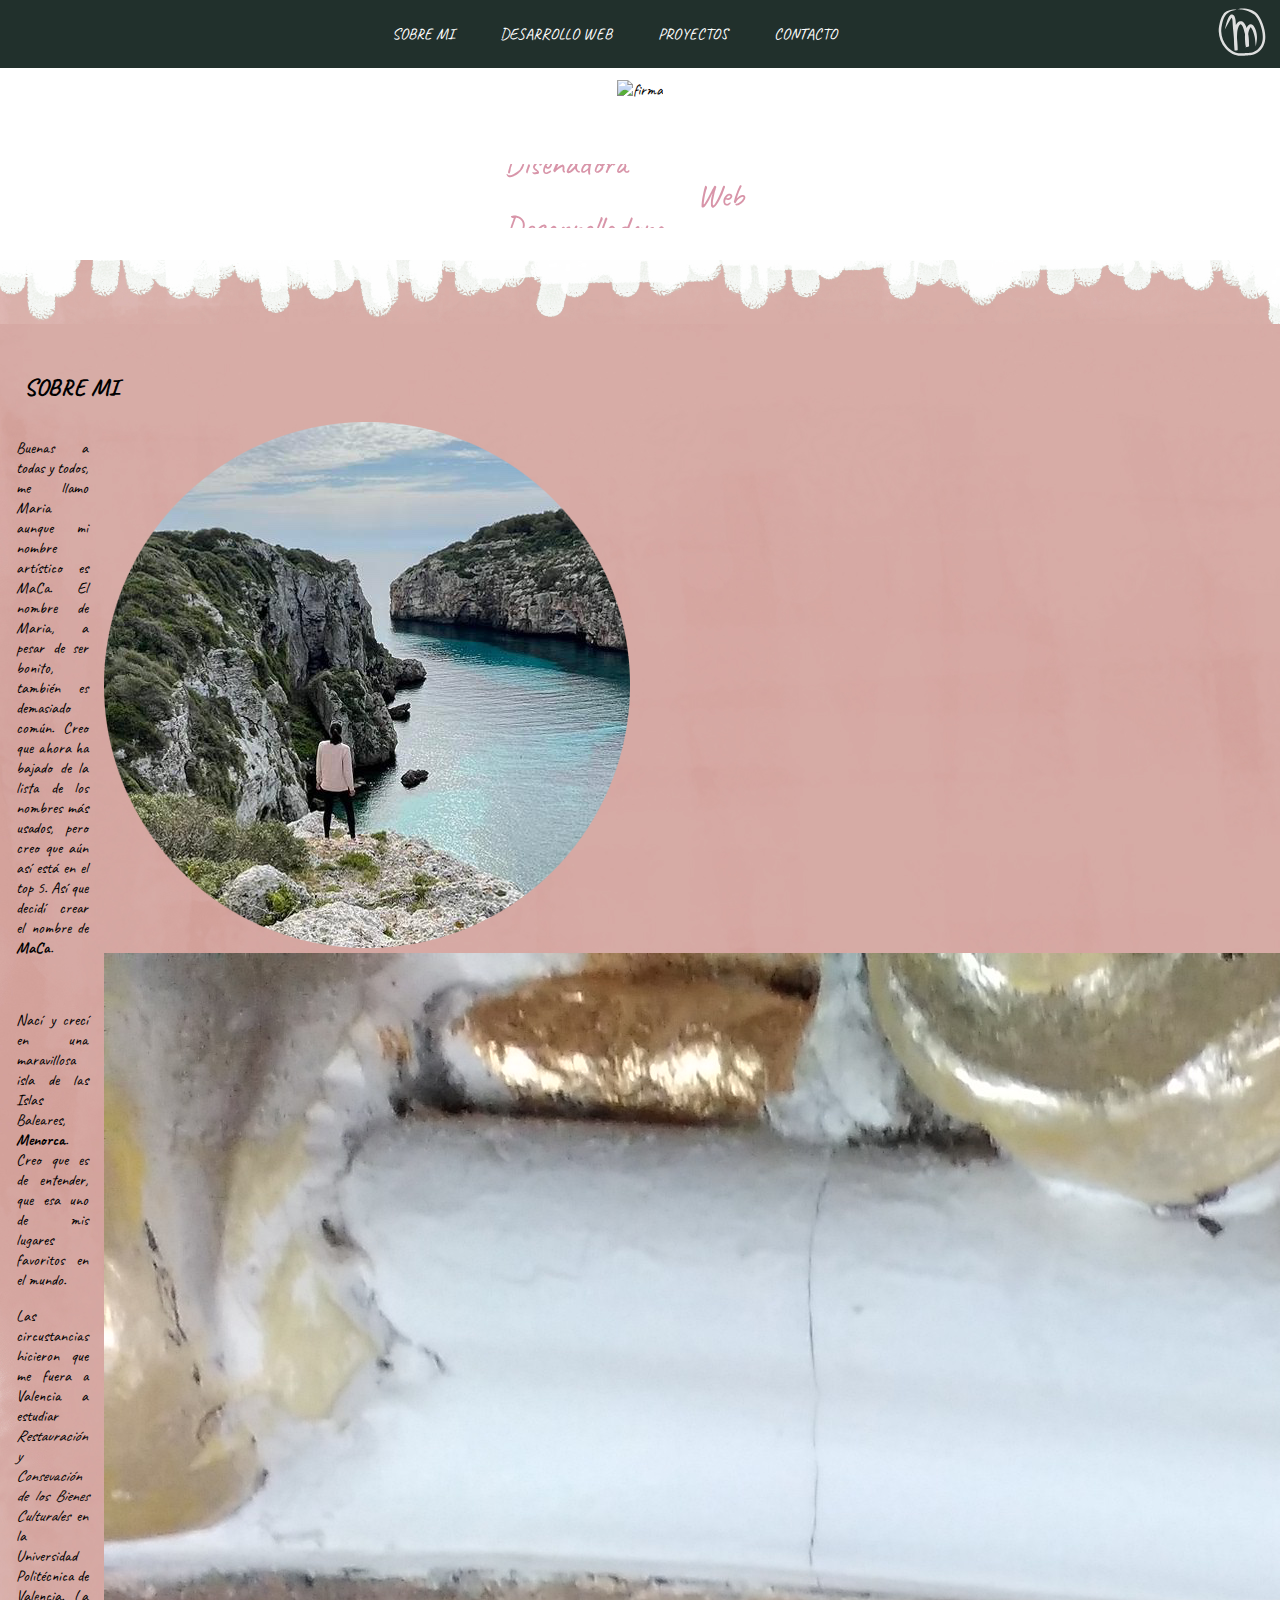
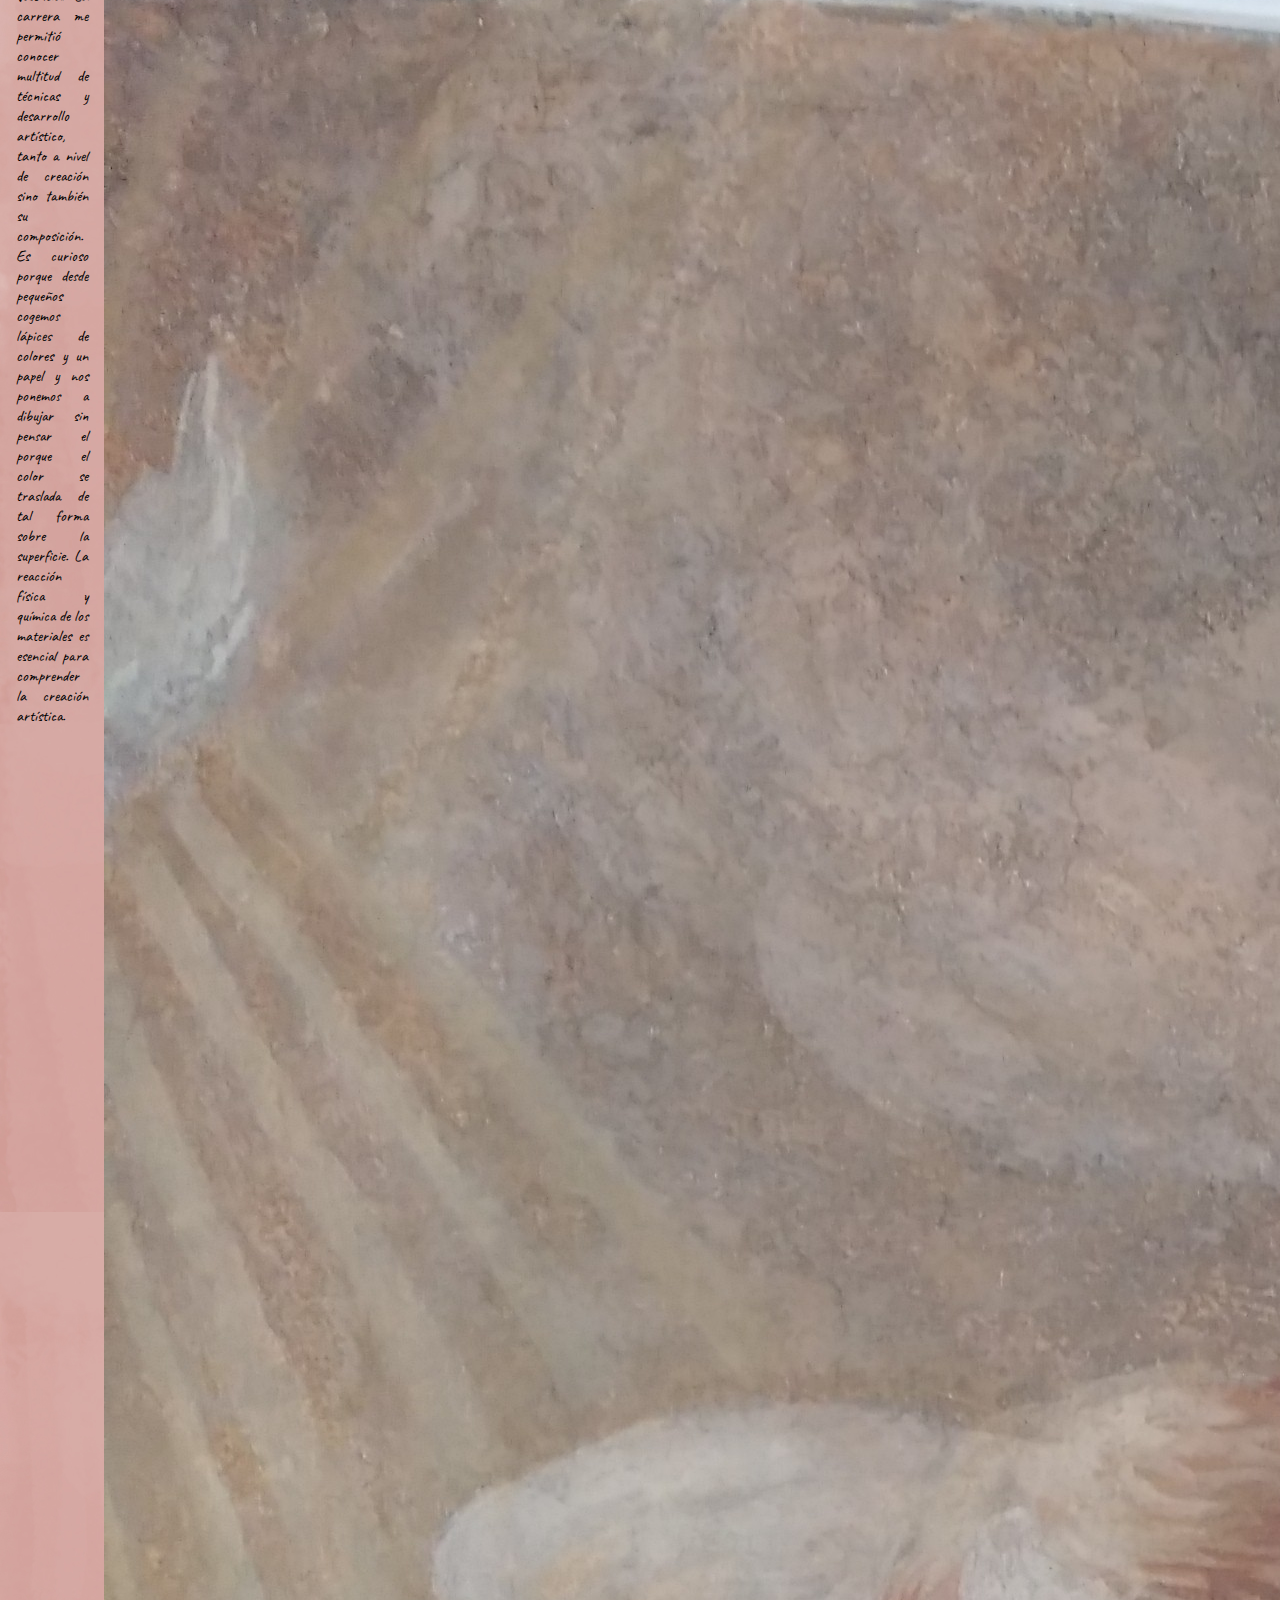
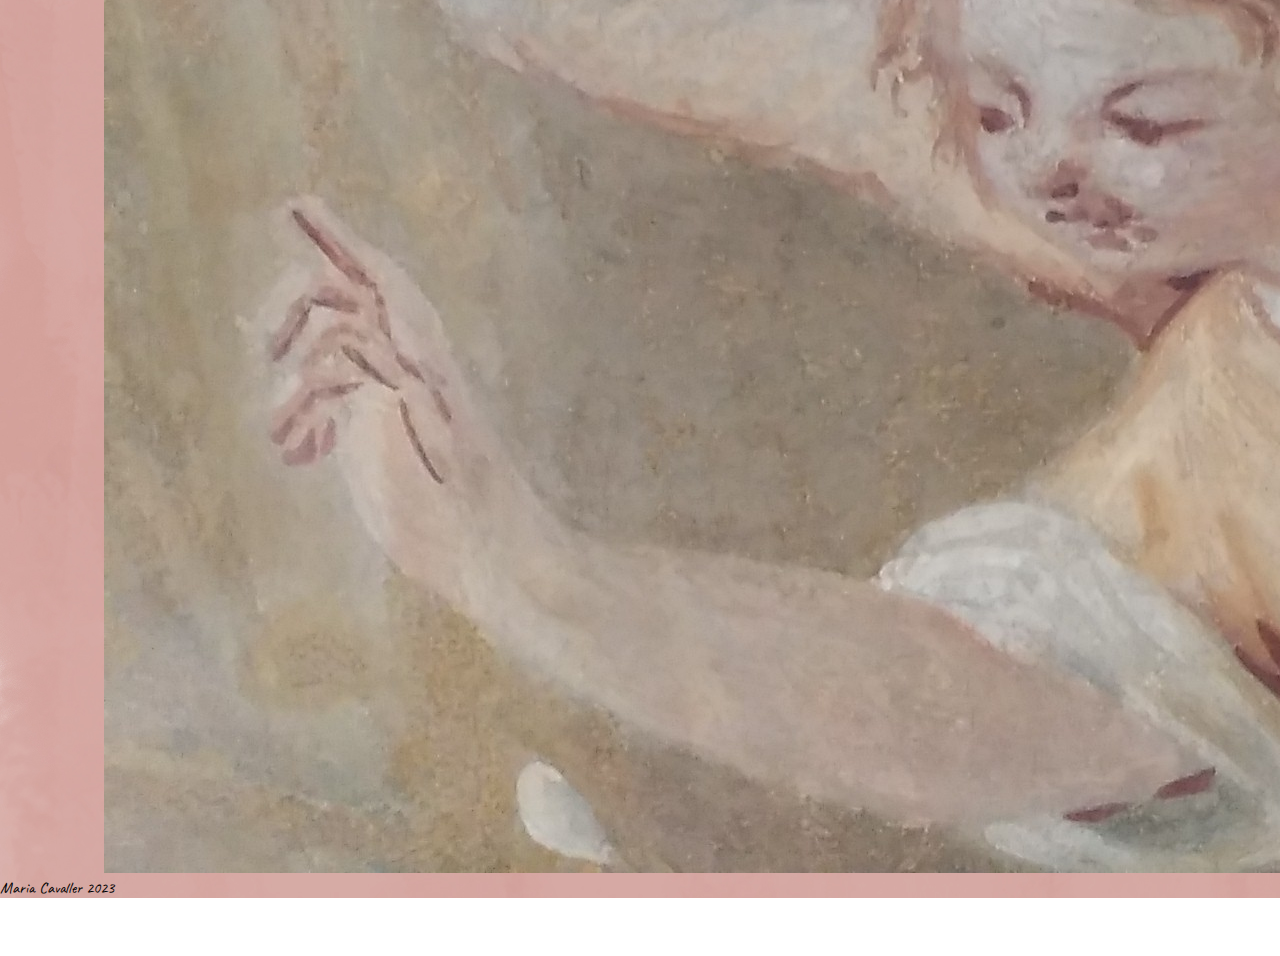
==== commit 6f27af4f: "img add" ====
--- a/index.html
+++ b/index.html
@@ -109,7 +109,7 @@
                     es esencial para comprender la creación artística.</p> 
                 </div>
                     <div class="images_me"><img src="images/menorca.png" alt="menorca"/>
-                    <img src="" alt=""></div>
+                    <img src="images/restauracion.jpg" alt="restauracion"></div>
                 </div>
                    
 
